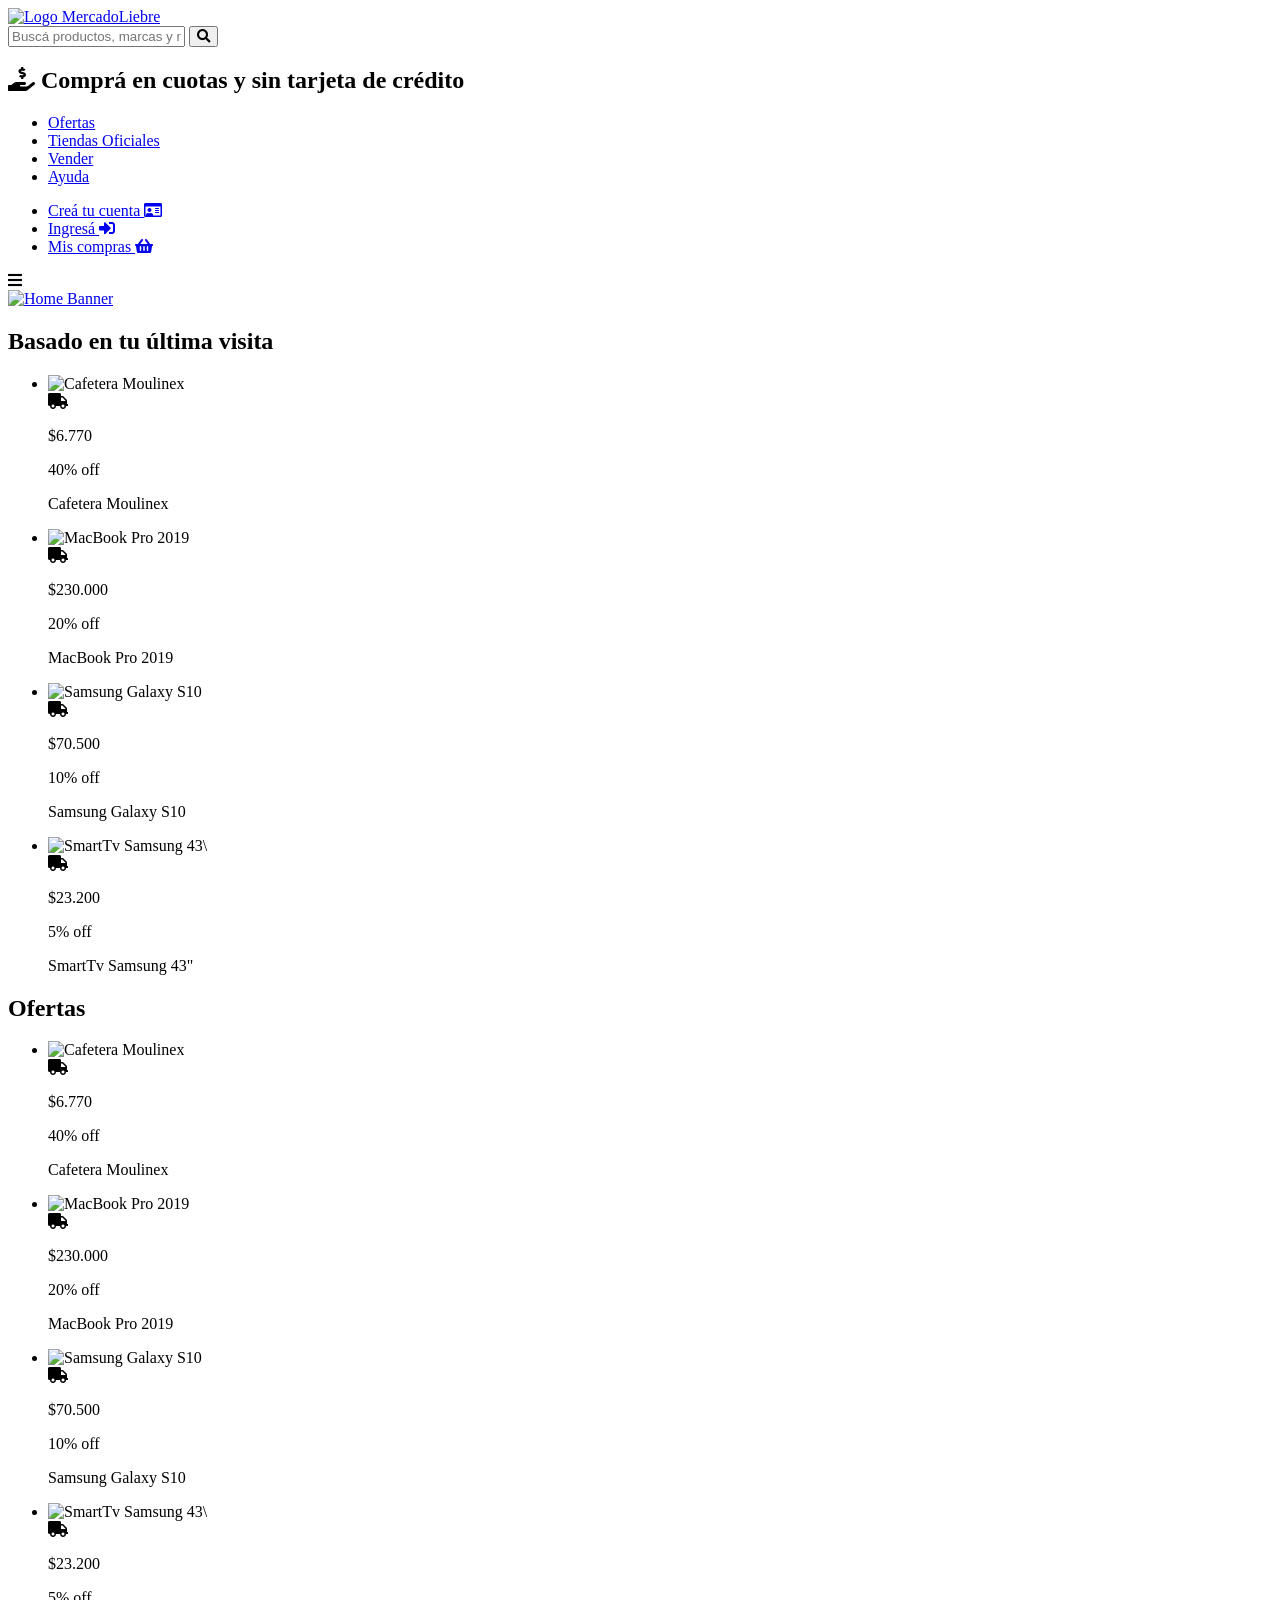
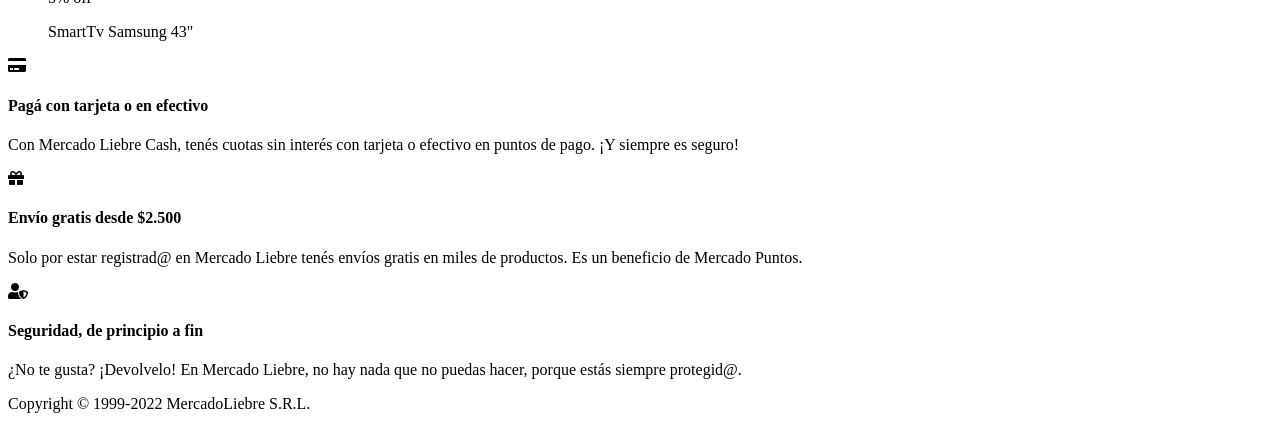
==== src/views/index.html @ d21a78e0 "creando repo" ====
<!DOCTYPE html>
<html lang="en">
<head>
    <meta charset="UTF-8">
    <meta http-equiv="X-UA-Compatible" content="IE=edge">
    <meta name="viewport" content="width=device-width, initial-scale=1.0">
    <title>MercadoLiebre</title>
    <link href="https://cdnjs.cloudflare.com/ajax/libs/font-awesome/5.15.3/css/all.min.css" rel="stylesheet" />
    <link rel="preconnect" href="https://fonts.googleapis.com">
    <link rel="preconnect" href="https://fonts.gstatic.com" crossorigin>
    <link href="https://fonts.googleapis.com/css2?family=Roboto&display=swap" rel="stylesheet">
    <link rel="stylesheet" href="css/home.css">
</head>
<body>
    <header>
        <section class="header-top-bar">
            <a href="/"><img src="img/logo-mercado-liebre.svg" alt="Logo MercadoLiebre" class="logo"></a>
            <div class="search-box">
                <form action="/" method="get">
                    <input type="text" name="search" class="search" placeholder="Buscá productos, marcas y más" required>
                    <button class="searchBtn"><i class="fas fa-search"></i></button>
                </form>
            </div>
            <h2 class="copy-header"><i class="fas fa-hand-holding-usd"></i> Comprá en cuotas y sin tarjeta de crédito</h2>
        </section>
        <nav>
            <ul class="left-nav">
                <li><a href="#">Ofertas</a></li>
                <li><a href="#">Tiendas Oficiales</a></li>
                <li><a href="#">Vender</a></li>
                <li><a href="#">Ayuda</a></li>
            </ul>
            <ul class="right-nav">
                <li><a href="/register">Creá tu cuenta <i class="far fa-id-card"></i></a></li>
                <li><a href="/login">Ingresá <i class="fas fa-sign-in-alt"></i></a></li>
                <li><a href="#">Mis compras <i class="fas fa-shopping-basket"></i></a></li>
            </ul>
        </nav>
        <div class="burger-menu centrado">
            <i class="fas fa-bars"></i>
        </div>
        <a href="/" class="bannerlink"><img src="/img/img-home-banner.jpg" alt="Home Banner" class="banner"></a>
    </header>

    <main>
        <section>
            <h2>Basado en tu última visita</h2>
            <ul class="main-flex">
                <li>
                    <article>
                        <img src="img/img-cafetera-moulinex.jpg" alt="Cafetera Moulinex">
                        <div class="article-data">
                            <div class="logo-envio"><i class="fas fa-truck"></i></div>
                            <div class="pricing">
                                <p class="precio">$6.770</p>
                                <p class="descuentos">40% off</p>
                            </div>
                            <p class="descripcion">Cafetera Moulinex</p>
                        </div>
                    </article>
                </li>
                <li>
                    <article>
                        <img src="img/img-macbook-pro-2019.jpg" alt="MacBook Pro 2019">
                        <div class="article-data">
                            <div class="logo-envio"><i class="fas fa-truck"></i></div>
                            <div class="pricing">
                                <p class="precio">$230.000</p>
                                <p class="descuentos">20% off</p>
                            </div>
                            <p class="descripcion">MacBook Pro 2019</p>
                        </div>
                    </article>
                </li>
                <li>
                    <article>
                        <img src="img/img-samsung-galaxy-s10.jpg" alt="Samsung Galaxy S10">
                        <div class="article-data">
                            <div class="logo-envio"><i class="fas fa-truck"></i></div>
                            <div class="pricing">
                                <p class="precio">$70.500</p>
                                <p class="descuentos">10% off</p>
                            </div>
                            <p class="descripcion">Samsung Galaxy S10</p>
                        </div>
                    </article>
                </li>
                <li>
                    <article>
                        <img src="img/img-tv-samsung-smart.jpg" alt="SmartTv Samsung 43\"">
                        <div class="article-data">
                            <div class="logo-envio"><i class="fas fa-truck"></i></div>
                            <div class="pricing">
                                <p class="precio">$23.200</p>
                                <p class="descuentos">5% off</p>
                            </div>
                            <p class="descripcion">SmartTv Samsung 43"</p>
                        </div>
                    </article>
                </li>
            </ul>
        </section>
        <section>
            <h2>Ofertas</h2>
            <ul class="main-flex">
                <li>
                    <article>
                        <img src="img/img-cafetera-moulinex.jpg" alt="Cafetera Moulinex">
                        <div class="article-data">
                            <div class="logo-envio"><i class="fas fa-truck"></i></div>
                            <div class="pricing">
                                <p class="precio">$6.770</p>
                                <p class="descuentos">40% off</p>
                            </div>
                            <p class="descripcion">Cafetera Moulinex</p>
                        </div>
                    </article>
                </li>
                <li>
                    <article>
                        <img src="img/img-macbook-pro-2019.jpg" alt="MacBook Pro 2019">
                        <div class="article-data">
                            <div class="logo-envio"><i class="fas fa-truck"></i></div>
                            <div class="pricing">
                                <p class="precio">$230.000</p>
                                <p class="descuentos">20% off</p>
                            </div>
                            <p class="descripcion">MacBook Pro 2019</p>
                        </div>
                    </article>
                </li>
                <li>
                    <article>
                        <img src="img/img-samsung-galaxy-s10.jpg" alt="Samsung Galaxy S10">
                        <div class="article-data">
                            <div class="logo-envio"><i class="fas fa-truck"></i></div>
                            <div class="pricing">
                                <p class="precio">$70.500</p>
                                <p class="descuentos">10% off</p>
                            </div>
                            <p class="descripcion">Samsung Galaxy S10</p>
                        </div>
                    </article>
                </li>
                <li>
                    <article>
                        <img src="img/img-tv-samsung-smart.jpg" alt="SmartTv Samsung 43\"">
                        <div class="article-data">
                            <div class="logo-envio"><i class="fas fa-truck"></i></div>
                            <div class="pricing">
                                <p class="precio">$23.200</p>
                                <p class="descuentos">5% off</p>
                            </div>
                            <p class="descripcion">SmartTv Samsung 43"</p>
                        </div>
                    </article>
                </li>
        </section>
    </main>

    <footer>
        <div class="footer-data">
            <section class="informacion">
                <div class="centrado"><i class="fas fa-credit-card"></i></div>
                <h4>Pagá con tarjeta o en efectivo</h4>
                <p class="footer">Con Mercado Liebre Cash, tenés cuotas sin interés con tarjeta o efectivo en puntos de pago. ¡Y siempre es seguro!</p>
            </section>
            <section class="informacion">
                <div class="centrado"><i class="fas fa-gift"></i></div>
                <h4>Envío gratis desde $2.500</h4>
                <p class="footer">Solo por estar registrad@ en Mercado Liebre tenés envíos gratis en miles de productos. Es un beneficio de Mercado Puntos.</p>
            </section>
            <section class="informacion">
                <div class="centrado"><i class="fas fa-user-shield"></i></div>
                <h4>Seguridad, de principio a fin</h4>
                <p class="footer">¿No te gusta? ¡Devolvelo! En Mercado Liebre, no hay nada que no puedas hacer, porque estás siempre protegid@.</p>
            </section>
        </div>
        <section class="copyright">
            <p>Copyright © 1999-2022 MercadoLiebre S.R.L.</p>
        </section>
    </footer>
</body>
</html>
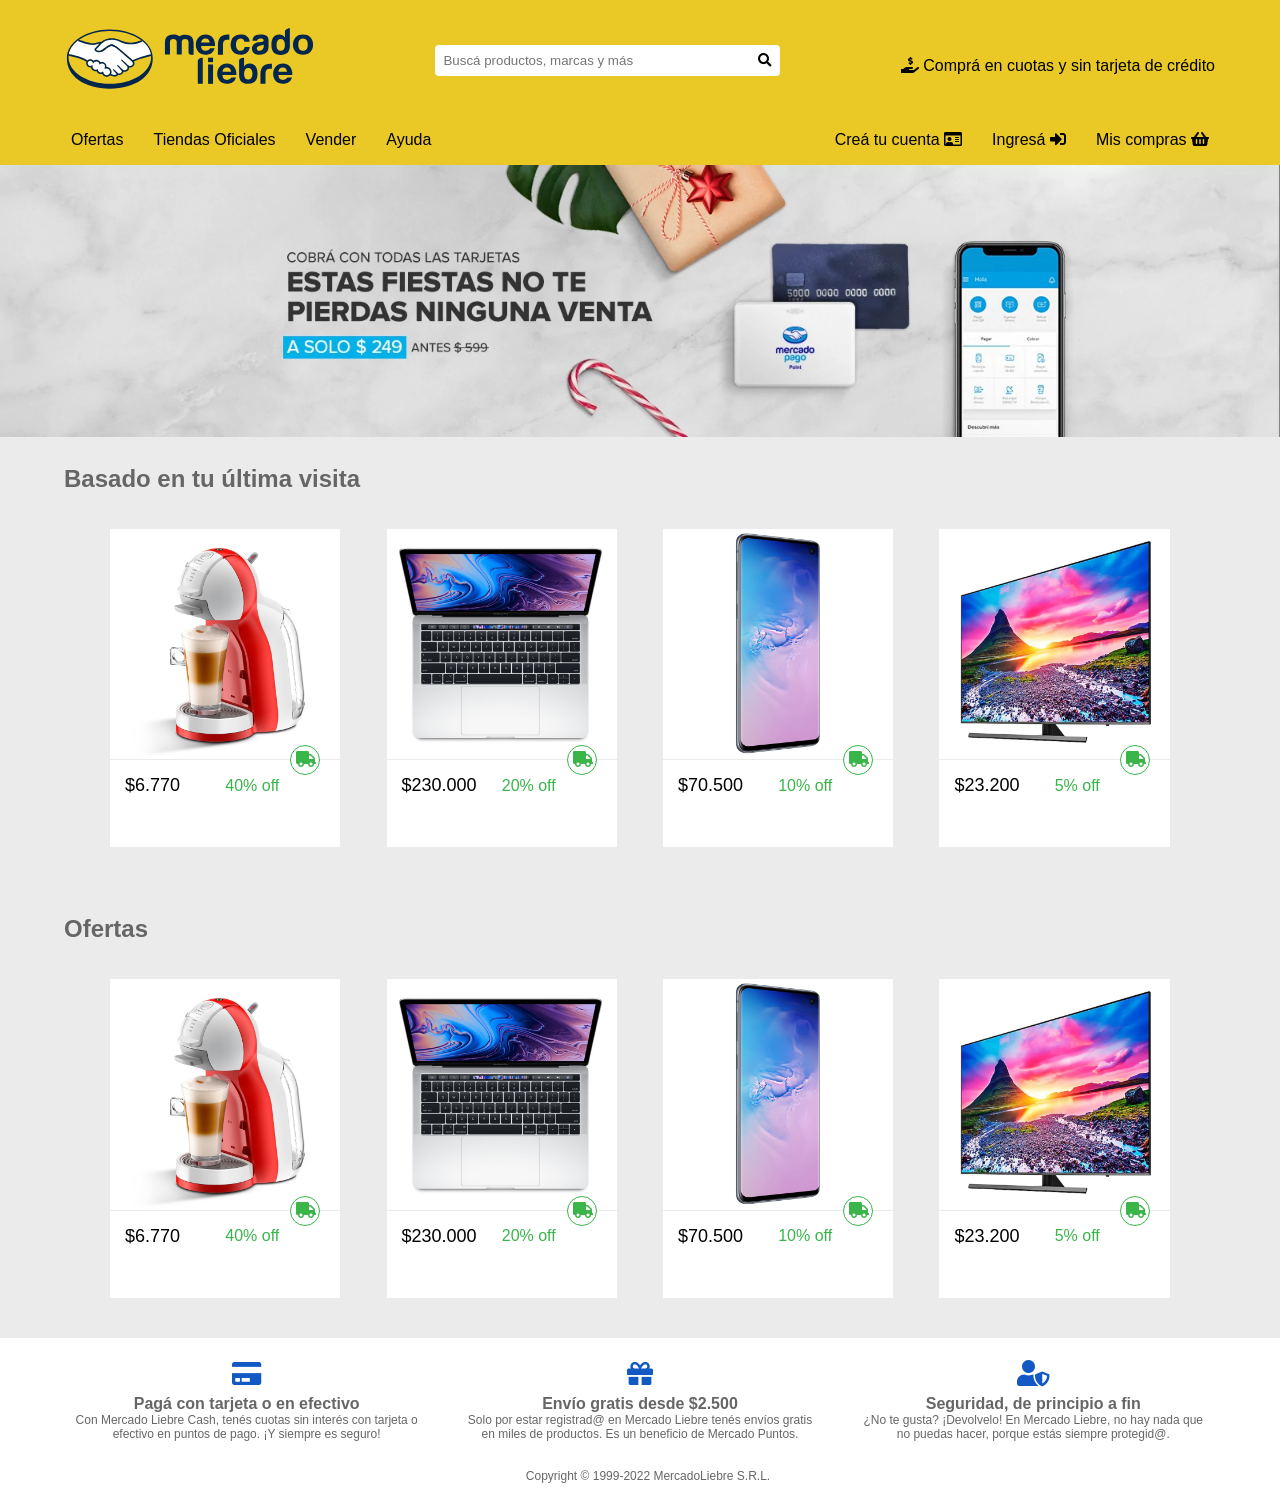
==== commit 641d5137: "arreglos de rutas de img" ====
--- a/src/views/index.html
+++ b/src/views/index.html
@@ -9,12 +9,12 @@
     <link rel="preconnect" href="https://fonts.googleapis.com">
     <link rel="preconnect" href="https://fonts.gstatic.com" crossorigin>
     <link href="https://fonts.googleapis.com/css2?family=Roboto&display=swap" rel="stylesheet">
-    <link rel="stylesheet" href="css/home.css">
+    <link rel="stylesheet" href="/public/css/home.css">
 </head>
 <body>
     <header>
         <section class="header-top-bar">
-            <a href="/"><img src="img/logo-mercado-liebre.svg" alt="Logo MercadoLiebre" class="logo"></a>
+            <a href="/src/views/index.html"><img src="/public/img/logo-mercado-liebre.svg" alt="Logo MercadoLiebre" class="logo"></a>
             <div class="search-box">
                 <form action="/" method="get">
                     <input type="text" name="search" class="search" placeholder="Buscá productos, marcas y más" required>
@@ -31,15 +31,15 @@
                 <li><a href="#">Ayuda</a></li>
             </ul>
             <ul class="right-nav">
-                <li><a href="/register">Creá tu cuenta <i class="far fa-id-card"></i></a></li>
-                <li><a href="/login">Ingresá <i class="fas fa-sign-in-alt"></i></a></li>
+                <li><a href="/src/views/register.html">Creá tu cuenta <i class="far fa-id-card"></i></a></li>
+                <li><a href="/src/views/login.html">Ingresá <i class="fas fa-sign-in-alt"></i></a></li>
                 <li><a href="#">Mis compras <i class="fas fa-shopping-basket"></i></a></li>
             </ul>
         </nav>
         <div class="burger-menu centrado">
             <i class="fas fa-bars"></i>
         </div>
-        <a href="/" class="bannerlink"><img src="/img/img-home-banner.jpg" alt="Home Banner" class="banner"></a>
+        <img src="/public/img/img-home-banner.jpg" alt="Home Banner" class="banner">
     </header>
 
     <main>
@@ -48,7 +48,7 @@
             <ul class="main-flex">
                 <li>
                     <article>
-                        <img src="img/img-cafetera-moulinex.jpg" alt="Cafetera Moulinex">
+                        <img src="/public/img/img-cafetera-moulinex.jpg" alt="Cafetera Moulinex">
                         <div class="article-data">
                             <div class="logo-envio"><i class="fas fa-truck"></i></div>
                             <div class="pricing">
@@ -61,7 +61,7 @@
                 </li>
                 <li>
                     <article>
-                        <img src="img/img-macbook-pro-2019.jpg" alt="MacBook Pro 2019">
+                        <img src="/public/img/img-macbook-pro-2019.jpg" alt="MacBook Pro 2019">
                         <div class="article-data">
                             <div class="logo-envio"><i class="fas fa-truck"></i></div>
                             <div class="pricing">
@@ -74,7 +74,7 @@
                 </li>
                 <li>
                     <article>
-                        <img src="img/img-samsung-galaxy-s10.jpg" alt="Samsung Galaxy S10">
+                        <img src="/public/img/img-samsung-galaxy-s10.jpg" alt="Samsung Galaxy S10">
                         <div class="article-data">
                             <div class="logo-envio"><i class="fas fa-truck"></i></div>
                             <div class="pricing">
@@ -87,7 +87,7 @@
                 </li>
                 <li>
                     <article>
-                        <img src="img/img-tv-samsung-smart.jpg" alt="SmartTv Samsung 43\"">
+                        <img src="/public/img/img-tv-samsung-smart.jpg" alt="SmartTv Samsung 43\"">
                         <div class="article-data">
                             <div class="logo-envio"><i class="fas fa-truck"></i></div>
                             <div class="pricing">
@@ -105,7 +105,7 @@
             <ul class="main-flex">
                 <li>
                     <article>
-                        <img src="img/img-cafetera-moulinex.jpg" alt="Cafetera Moulinex">
+                        <img src="/public/img/img-cafetera-moulinex.jpg" alt="Cafetera Moulinex">
                         <div class="article-data">
                             <div class="logo-envio"><i class="fas fa-truck"></i></div>
                             <div class="pricing">
@@ -118,7 +118,7 @@
                 </li>
                 <li>
                     <article>
-                        <img src="img/img-macbook-pro-2019.jpg" alt="MacBook Pro 2019">
+                        <img src="/public/img/img-macbook-pro-2019.jpg" alt="MacBook Pro 2019">
                         <div class="article-data">
                             <div class="logo-envio"><i class="fas fa-truck"></i></div>
                             <div class="pricing">
@@ -131,7 +131,7 @@
                 </li>
                 <li>
                     <article>
-                        <img src="img/img-samsung-galaxy-s10.jpg" alt="Samsung Galaxy S10">
+                        <img src="/public/img/img-samsung-galaxy-s10.jpg" alt="Samsung Galaxy S10">
                         <div class="article-data">
                             <div class="logo-envio"><i class="fas fa-truck"></i></div>
                             <div class="pricing">
@@ -144,7 +144,7 @@
                 </li>
                 <li>
                     <article>
-                        <img src="img/img-tv-samsung-smart.jpg" alt="SmartTv Samsung 43\"">
+                        <img src="/public/img/img-tv-samsung-smart.jpg" alt="SmartTv Samsung 43\"">
                         <div class="article-data">
                             <div class="logo-envio"><i class="fas fa-truck"></i></div>
                             <div class="pricing">
--- a/public/css/home.css
+++ b/public/css/home.css
@@ -0,0 +1,136 @@
+@import url(var.css);
+@import url(header.css);
+@import url(footer.css);
+
+main {
+    margin: auto;
+    width: 90vw;
+    max-width: 1200px;
+}
+
+main section {
+    padding: 16px 0;
+}
+
+main article {
+    margin: 24px 0;
+}
+
+main h2 {
+    font-size: 24px;
+    padding: 12px 0;
+    color: var(--gris-oscuro);
+}
+
+main p {
+    font-size: 12px;
+}
+
+.main-flex {
+    display: flex;
+    flex-wrap: wrap;
+    justify-content: space-evenly;
+}
+
+.main-flex li {
+    width: 80%;
+}
+
+.article-data {
+    background-color: white;
+    border-top: solid 1px var(--gris-claro);
+    padding: 15px;
+}
+
+.logo-envio {
+    position: relative;
+}
+
+.logo-envio i {
+    display: block;
+    font-size: 16px ;
+    padding: 5px;
+    width: 30px;
+    height: 30px;
+    border: 1px solid var(--verde);
+    color: var(--verde);
+    background-color: #FFF;
+    border-radius: 50%;
+    position: absolute;
+    right: 5px;
+    top: -30px;
+}
+
+.pricing {
+    display: flex;
+    align-items: center;
+    justify-content: space-between;
+}
+
+.precio {
+    font-size: 18px;
+    width: 30%;
+}
+
+.descuentos {
+    font-size: 16px;
+    color: var(--verde);
+    width: 50%;
+}
+
+main article img {
+    max-width: 100%;
+    vertical-align: bottom;
+}
+
+.descripcion {
+    display: none;
+    font-size: 16px;
+    color: var(--gris-oscuro);
+    margin-top: 16px;
+}
+
+
+/*------------------------ MEDIA QUERIES ------------------------*/
+
+@media (min-width: 600px) {
+    .article-data {
+        padding-bottom: 51px;
+    }
+
+    main article:hover .descripcion {
+        display: block;
+    }
+
+    main article:hover .article-data {
+        padding-bottom: 15px;
+    }
+
+    main article:hover {
+        box-shadow: 0px 0px 10px rgb( 100 , 100 , 100 );
+        cursor: pointer;
+    }
+
+    main article {
+        transition: box-shadow 150ms;
+    }
+
+    main article:hover .logo-envio i {
+        transform: rotate(-90deg);
+    }
+
+    .logo-envio i {
+        transition: transform 450ms;
+    }
+
+    .main-flex li {
+        width: 40%;
+    }
+}
+
+
+@media (min-width: 1060px) {
+    .main-flex li {
+        width: 20%;
+    }
+}
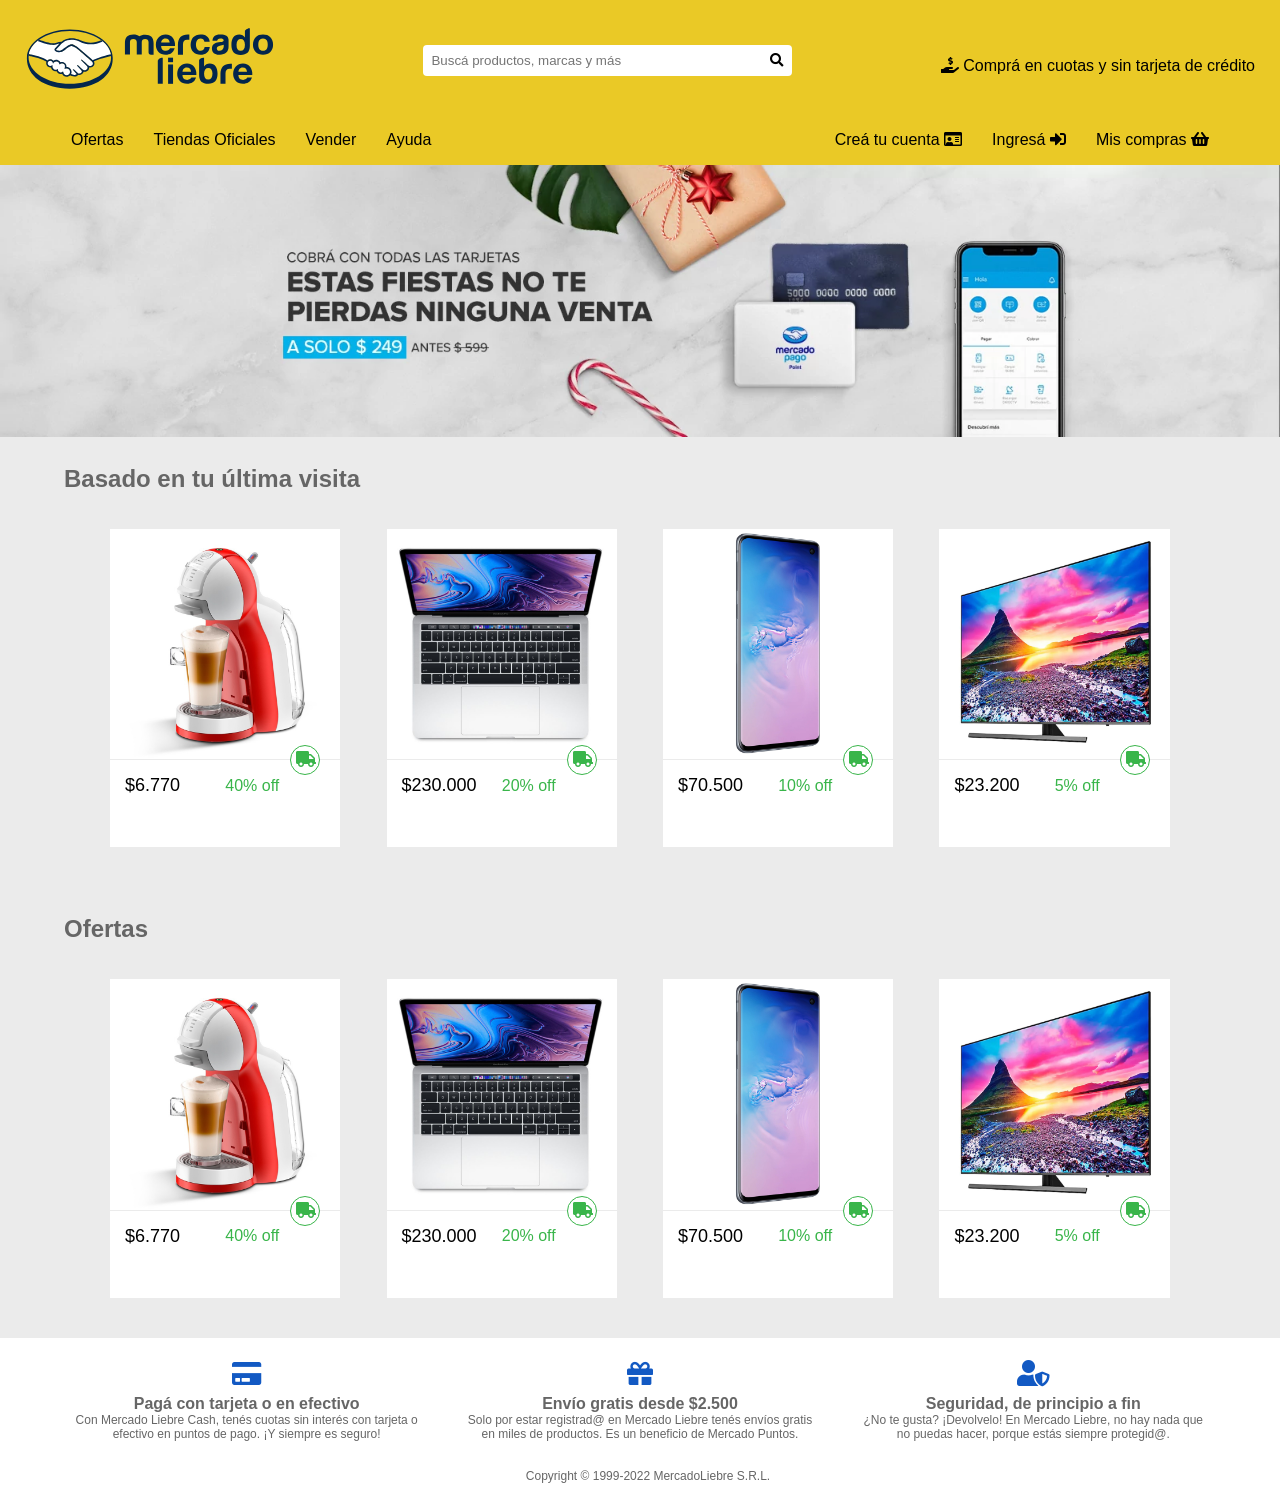
==== commit 520bacc8: "arregle algunas clases del header" ====
--- a/src/views/index.html
+++ b/src/views/index.html
@@ -13,24 +13,24 @@
 </head>
 <body>
     <header>
-        <section class="header-top-bar">
+        <section class="header-menu">
             <a href="/src/views/index.html"><img src="/public/img/logo-mercado-liebre.svg" alt="Logo MercadoLiebre" class="logo"></a>
-            <div class="search-box">
+            <div class="header-menu-busqueda">
                 <form action="/" method="get">
                     <input type="text" name="search" class="search" placeholder="Buscá productos, marcas y más" required>
                     <button class="searchBtn"><i class="fas fa-search"></i></button>
                 </form>
             </div>
-            <h2 class="copy-header"><i class="fas fa-hand-holding-usd"></i> Comprá en cuotas y sin tarjeta de crédito</h2>
+            <h2 class="header-pagos"><i class="fas fa-hand-holding-usd"></i> Comprá en cuotas y sin tarjeta de crédito</h2>
         </section>
         <nav>
-            <ul class="left-nav">
+            <ul class="nav-izq">
                 <li><a href="#">Ofertas</a></li>
                 <li><a href="#">Tiendas Oficiales</a></li>
                 <li><a href="#">Vender</a></li>
                 <li><a href="#">Ayuda</a></li>
             </ul>
-            <ul class="right-nav">
+            <ul class="nav-der">
                 <li><a href="/src/views/register.html">Creá tu cuenta <i class="far fa-id-card"></i></a></li>
                 <li><a href="/src/views/login.html">Ingresá <i class="fas fa-sign-in-alt"></i></a></li>
                 <li><a href="#">Mis compras <i class="fas fa-shopping-basket"></i></a></li>
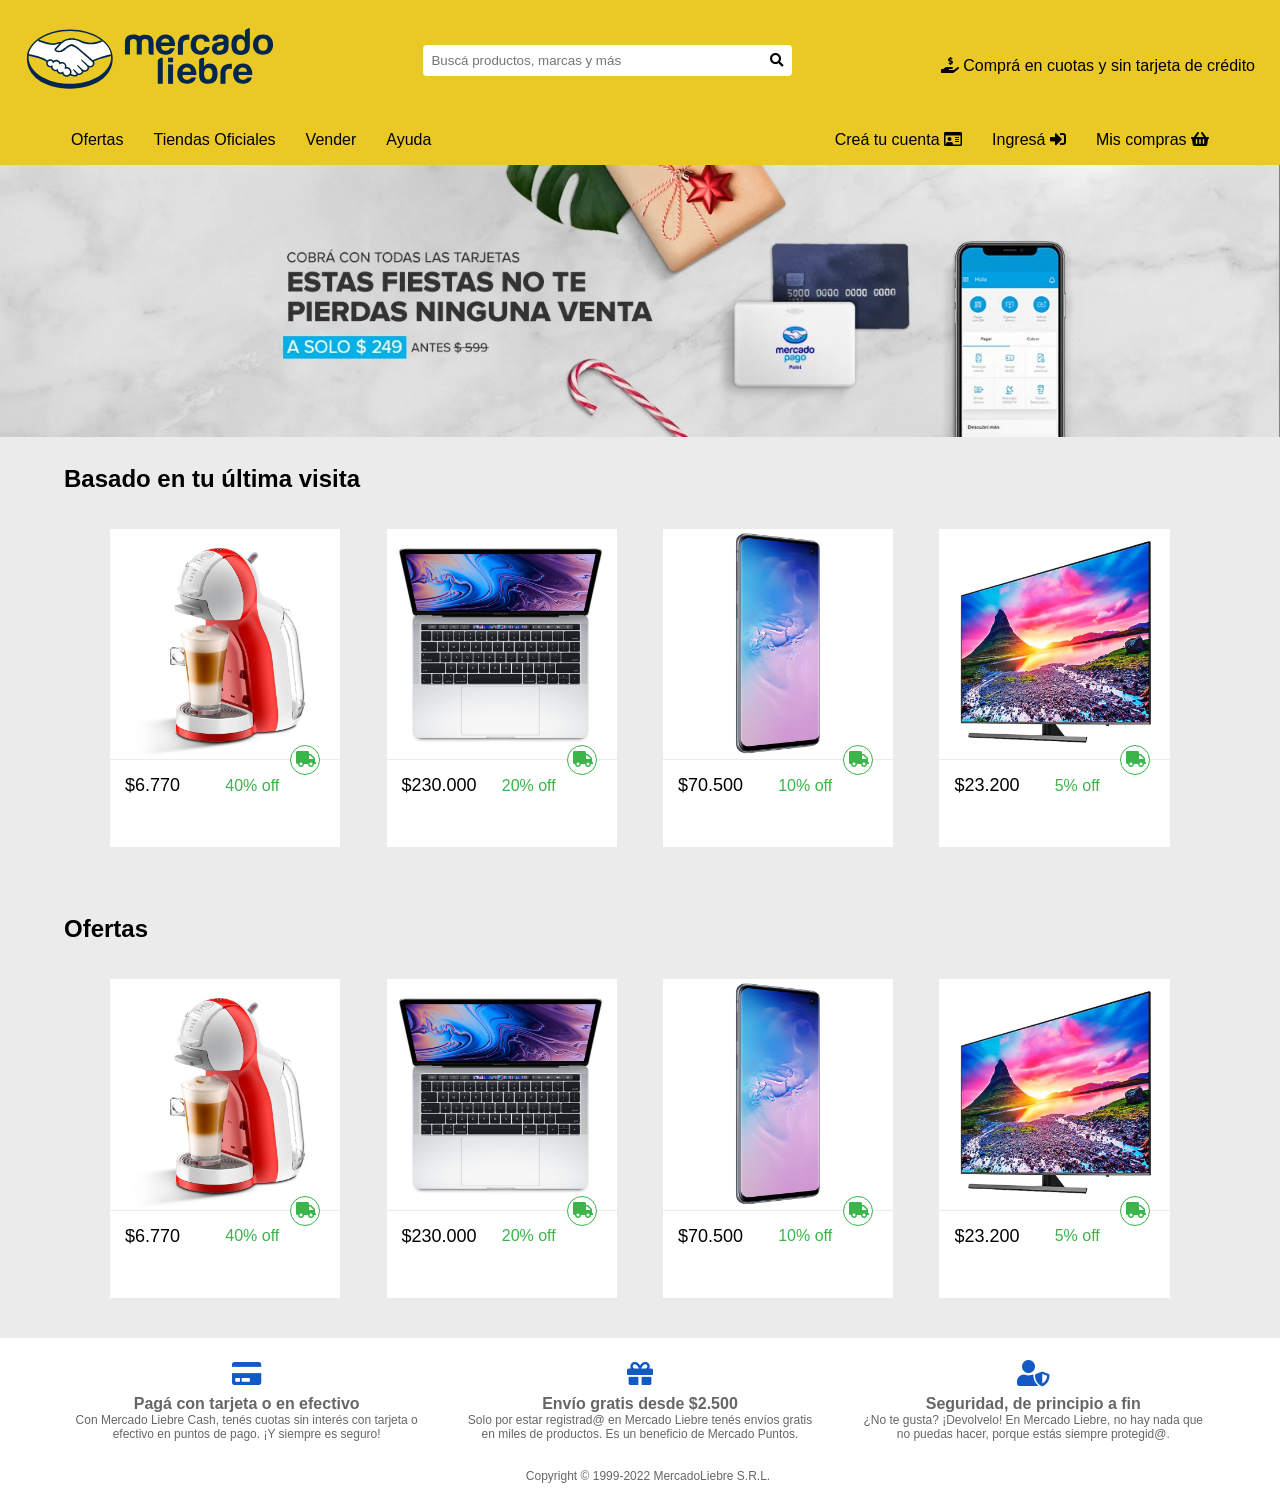
==== commit 6d14cbda: "arregle clases de register y login" ====
--- a/src/views/index.html
+++ b/src/views/index.html
@@ -49,9 +49,9 @@
                 <li>
                     <article>
                         <img src="/public/img/img-cafetera-moulinex.jpg" alt="Cafetera Moulinex">
-                        <div class="article-data">
+                        <div class="main-article-prod">
                             <div class="logo-envio"><i class="fas fa-truck"></i></div>
-                            <div class="pricing">
+                            <div class="precio-desc">
                                 <p class="precio">$6.770</p>
                                 <p class="descuentos">40% off</p>
                             </div>
@@ -62,9 +62,9 @@
                 <li>
                     <article>
                         <img src="/public/img/img-macbook-pro-2019.jpg" alt="MacBook Pro 2019">
-                        <div class="article-data">
+                        <div class="main-article-prod">
                             <div class="logo-envio"><i class="fas fa-truck"></i></div>
-                            <div class="pricing">
+                            <div class="precio-desc">
                                 <p class="precio">$230.000</p>
                                 <p class="descuentos">20% off</p>
                             </div>
@@ -75,9 +75,9 @@
                 <li>
                     <article>
                         <img src="/public/img/img-samsung-galaxy-s10.jpg" alt="Samsung Galaxy S10">
-                        <div class="article-data">
+                        <div class="main-article-prod">
                             <div class="logo-envio"><i class="fas fa-truck"></i></div>
-                            <div class="pricing">
+                            <div class="precio-desc">
                                 <p class="precio">$70.500</p>
                                 <p class="descuentos">10% off</p>
                             </div>
@@ -88,9 +88,9 @@
                 <li>
                     <article>
                         <img src="/public/img/img-tv-samsung-smart.jpg" alt="SmartTv Samsung 43\"">
-                        <div class="article-data">
+                        <div class="main-article-prod">
                             <div class="logo-envio"><i class="fas fa-truck"></i></div>
-                            <div class="pricing">
+                            <div class="precio-desc">
                                 <p class="precio">$23.200</p>
                                 <p class="descuentos">5% off</p>
                             </div>
@@ -106,9 +106,9 @@
                 <li>
                     <article>
                         <img src="/public/img/img-cafetera-moulinex.jpg" alt="Cafetera Moulinex">
-                        <div class="article-data">
+                        <div class="main-article-prod">
                             <div class="logo-envio"><i class="fas fa-truck"></i></div>
-                            <div class="pricing">
+                            <div class="precio-desc">
                                 <p class="precio">$6.770</p>
                                 <p class="descuentos">40% off</p>
                             </div>
@@ -119,9 +119,9 @@
                 <li>
                     <article>
                         <img src="/public/img/img-macbook-pro-2019.jpg" alt="MacBook Pro 2019">
-                        <div class="article-data">
+                        <div class="main-article-prod">
                             <div class="logo-envio"><i class="fas fa-truck"></i></div>
-                            <div class="pricing">
+                            <div class="precio-desc">
                                 <p class="precio">$230.000</p>
                                 <p class="descuentos">20% off</p>
                             </div>
@@ -132,9 +132,9 @@
                 <li>
                     <article>
                         <img src="/public/img/img-samsung-galaxy-s10.jpg" alt="Samsung Galaxy S10">
-                        <div class="article-data">
+                        <div class="main-article-prod">
                             <div class="logo-envio"><i class="fas fa-truck"></i></div>
-                            <div class="pricing">
+                            <div class="precio-desc">
                                 <p class="precio">$70.500</p>
                                 <p class="descuentos">10% off</p>
                             </div>
@@ -145,9 +145,9 @@
                 <li>
                     <article>
                         <img src="/public/img/img-tv-samsung-smart.jpg" alt="SmartTv Samsung 43\"">
-                        <div class="article-data">
+                        <div class="main-article-prod">
                             <div class="logo-envio"><i class="fas fa-truck"></i></div>
-                            <div class="pricing">
+                            <div class="precio-desc">
                                 <p class="precio">$23.200</p>
                                 <p class="descuentos">5% off</p>
                             </div>
--- a/public/css/home.css
+++ b/public/css/home.css
@@ -18,8 +18,8 @@
 
 main h2 {
     font-size: 24px;
+    color: black;
     padding: 12px 0;
-    color: var(--gris-oscuro);
 }
 
 main p {
@@ -36,10 +36,10 @@
     width: 80%;
 }
 
-.article-data {
+.main-article-prod {
     background-color: white;
+    padding: 15px;
     border-top: solid 1px var(--gris-claro);
-    padding: 15px;
 }
 
 .logo-envio {
@@ -50,18 +50,18 @@
     display: block;
     font-size: 16px ;
     padding: 5px;
+    height: 30px;
     width: 30px;
-    height: 30px;
     border: 1px solid var(--verde);
+    background-color: #FFF;
     color: var(--verde);
-    background-color: #FFF;
     border-radius: 50%;
     position: absolute;
     right: 5px;
     top: -30px;
 }
 
-.pricing {
+.precio-desc {
     display: flex;
     align-items: center;
     justify-content: space-between;
@@ -74,8 +74,8 @@
 
 .descuentos {
     font-size: 16px;
+    width: 50%;
     color: var(--verde);
-    width: 50%;
 }
 
 main article img {
@@ -84,9 +84,9 @@
 }
 
 .descripcion {
+    color: var(--gris-oscuro);
     display: none;
     font-size: 16px;
-    color: var(--gris-oscuro);
     margin-top: 16px;
 }
 
@@ -94,21 +94,8 @@
 /*------------------------ MEDIA QUERIES ------------------------*/
 
 @media (min-width: 600px) {
-    .article-data {
+    .main-article-prod {
         padding-bottom: 51px;
-    }
-
-    main article:hover .descripcion {
-        display: block;
-    }
-
-    main article:hover .article-data {
-        padding-bottom: 15px;
-    }
-
-    main article:hover {
-        box-shadow: 0px 0px 10px rgb( 100 , 100 , 100 );
-        cursor: pointer;
     }
 
     main article {
@@ -117,6 +104,19 @@
 
     main article:hover .logo-envio i {
         transform: rotate(-90deg);
+    }
+
+    main article:hover .main-article-prod {
+        padding-bottom: 15px;
+    }
+
+    main article:hover .descripcion {
+        display: block;
+    }
+
+    main article:hover {
+        box-shadow: 0px 0px 10px rgb( 100 , 100 , 100 );
+        cursor: pointer;
     }
 
     .logo-envio i {
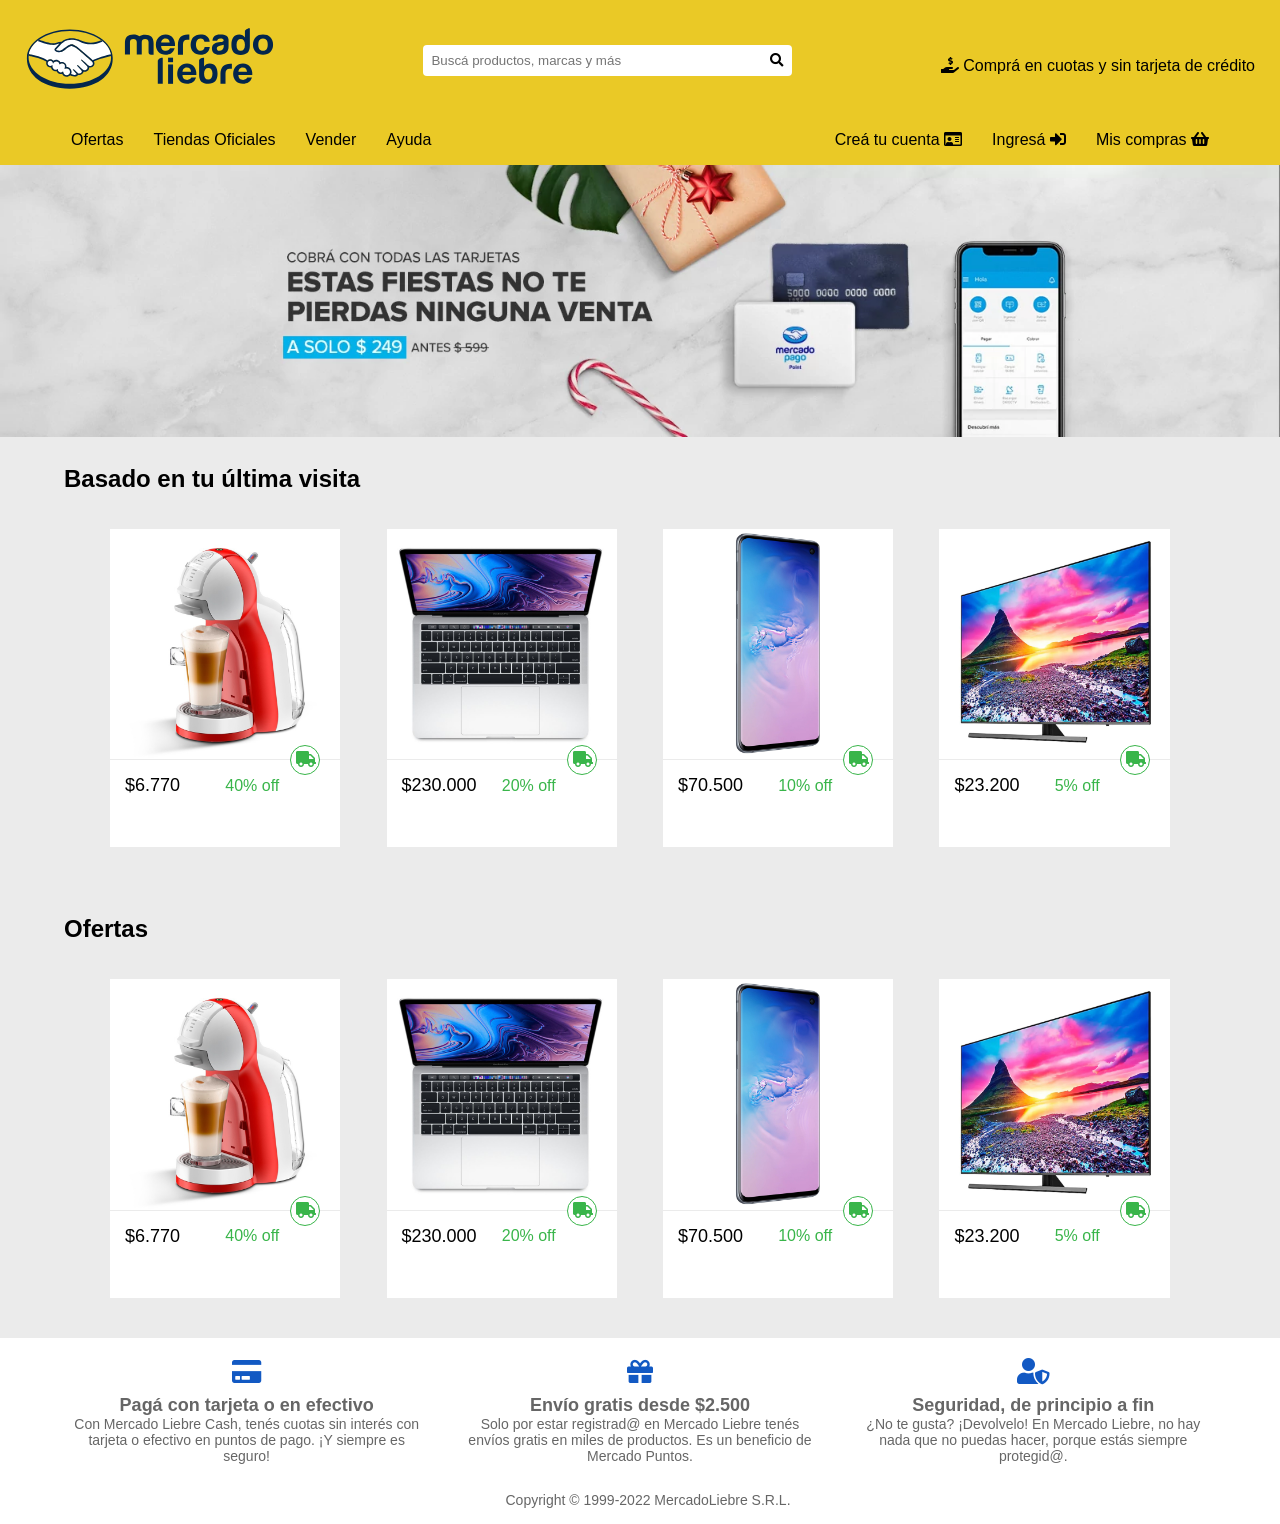
==== commit 2422ba08: "arregle algunos estilos del footer" ====
--- a/src/views/index.html
+++ b/src/views/index.html
@@ -160,18 +160,18 @@
 
     <footer>
         <div class="footer-data">
-            <section class="informacion">
-                <div class="centrado"><i class="fas fa-credit-card"></i></div>
+            <section class="info">
+                <div class="footer-text"><i class="fas fa-credit-card"></i></div>
                 <h4>Pagá con tarjeta o en efectivo</h4>
                 <p class="footer">Con Mercado Liebre Cash, tenés cuotas sin interés con tarjeta o efectivo en puntos de pago. ¡Y siempre es seguro!</p>
             </section>
-            <section class="informacion">
-                <div class="centrado"><i class="fas fa-gift"></i></div>
+            <section class="info">
+                <div class="footer-text"><i class="fas fa-gift"></i></div>
                 <h4>Envío gratis desde $2.500</h4>
                 <p class="footer">Solo por estar registrad@ en Mercado Liebre tenés envíos gratis en miles de productos. Es un beneficio de Mercado Puntos.</p>
             </section>
-            <section class="informacion">
-                <div class="centrado"><i class="fas fa-user-shield"></i></div>
+            <section class="info">
+                <div class="footer-text"><i class="fas fa-user-shield"></i></div>
                 <h4>Seguridad, de principio a fin</h4>
                 <p class="footer">¿No te gusta? ¡Devolvelo! En Mercado Liebre, no hay nada que no puedas hacer, porque estás siempre protegid@.</p>
             </section>
